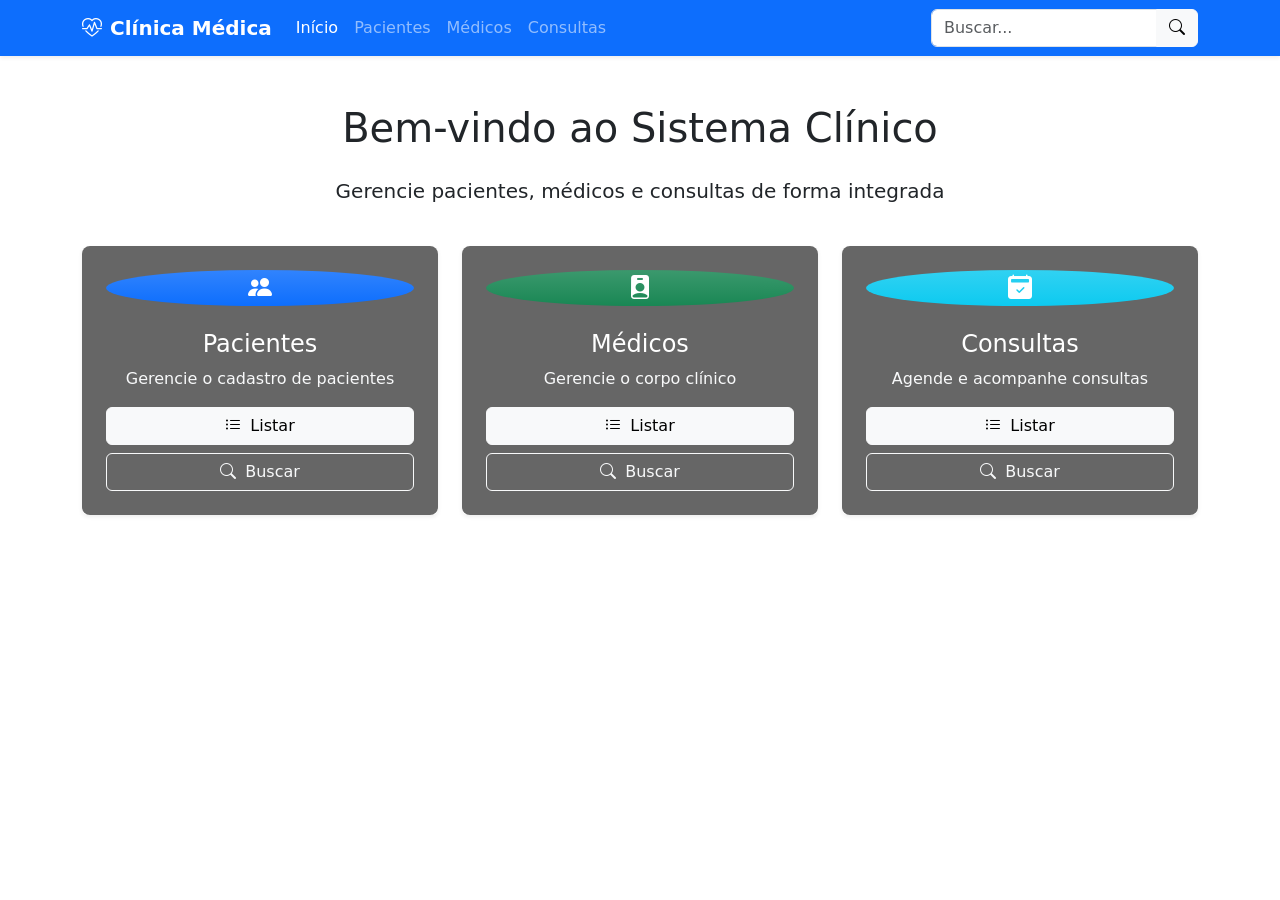
==== CadastrarCarro-main/src/main/resources/templates/index.html @ df716c15 "Removendo submódulo Clinica e adicionando arquivos como pasta normal" ====
<!DOCTYPE html>
<html xmlns:th="http://www.thymeleaf.org">
<head>
    <meta charset="UTF-8">
    <meta name="viewport" content="width=device-width, initial-scale=1">
    <title>Sistema Clínico</title>
    <link href="https://cdn.jsdelivr.net/npm/bootstrap@5.3.2/dist/css/bootstrap.min.css" rel="stylesheet">
    <link href="https://cdn.jsdelivr.net/npm/bootstrap-icons@1.11.1/font/bootstrap-icons.css" rel="stylesheet">
    <link href="/css/style.css" rel="stylesheet">
    <style>
        .search-box {
            max-width: 300px;
        }
        .card-hover:hover {
            transform: translateY(-5px);
            transition: transform 0.3s ease;
        }
        .bg-overlay {
            background-color: rgba(0, 0, 0, 0.6);
            border-radius: .5rem;
        }
        @media (max-width: 768px) {
            .search-box {
                max-width: 100%;
                margin-top: 10px;
            }
            .navbar-nav {
                margin-top: 10px;
            }
        }
    </style>
</head>
<body>
<div class="overlay"></div>
<nav class="navbar navbar-expand-lg navbar-dark bg-primary shadow-sm">
    <div class="container">
        <a class="navbar-brand d-flex align-items-center" href="/">
            <i class="bi bi-heart-pulse me-2"></i>
            <span class="fw-bold">Clínica Médica</span>
        </a>

        <button class="navbar-toggler" type="button" data-bs-toggle="collapse" data-bs-target="#navbarNav">
            <span class="navbar-toggler-icon"></span>
        </button>

        <div class="collapse navbar-collapse" id="navbarNav">
            <ul class="navbar-nav me-auto">
                <li class="nav-item">
                    <a class="nav-link active" href="/">Início</a>
                </li>
                <li class="nav-item">
                    <a class="nav-link" href="/pacientes">Pacientes</a>
                </li>
                <li class="nav-item">
                    <a class="nav-link" href="/medicos">Médicos</a>
                </li>
                <li class="nav-item">
                    <a class="nav-link" href="/consultas">Consultas</a>
                </li>
            </ul>

            <!-- Campo de busca global -->
            <form class="d-flex search-box" action="/buscar" method="get">
                <div class="input-group">
                    <input type="text" class="form-control" name="termo" placeholder="Buscar...">
                    <button class="btn btn-light" type="submit">
                        <i class="bi bi-search"></i>
                    </button>
                </div>
            </form>
        </div>
    </div>
</nav>

<div class="container my-5">
    <div class="row mb-4">
        <div class="col-12">
            <h1 class="display-6 text-center mb-4">Bem-vindo ao Sistema Clínico</h1>
            <p class="lead text-center">Gerencie pacientes, médicos e consultas de forma integrada</p>
        </div>
    </div>

    <div class="row g-4">
        <!-- Card Pacientes -->
        <div class="col-md-4">
            <div class="card card-hover h-100 border-0 shadow-sm text-white" style="background-image: url('https://cdn.prod.website-files.com/6320c82a55215f60d9e97f8b/647ca7b6b605ff3467ac9d0f_satisfacao-do-paciente.jpg'); background-size: cover; background-position: center;">
                <div class="card-body text-center p-4 bg-overlay">
                    <div class="feature-icon bg-primary bg-gradient text-white rounded-circle mx-auto mb-4 d-flex align-items-center justify-content-center">
                        <i class="bi bi-people-fill fs-4"></i>
                    </div>
                    <h3 class="h4">Pacientes</h3>
                    <p class="text-light">Gerencie o cadastro de pacientes</p>
                    <div class="d-grid gap-2">
                        <a href="/pacientes" class="btn btn-light">
                            <i class="bi bi-list-ul me-1"></i> Listar
                        </a>
                        <a href="/pacientes/buscar" class="btn btn-outline-light">
                            <i class="bi bi-search me-1"></i> Buscar
                        </a>
                    </div>
                </div>
            </div>
        </div>

        <!-- Card Médicos -->
        <div class="col-md-4">
            <div class="card card-hover h-100 border-0 shadow-sm text-white" style="background-image: url('https://img.freepik.com/fotos-gratis/jovem-medico-bonito-em-uma-tunica-medica-com-estetoscopio_1303-17818.jpg?semt=ais_hybrid&w=740'); background-size: cover; background-position: center;">
                <div class="card-body text-center p-4 bg-overlay">
                    <div class="feature-icon bg-success bg-gradient text-white rounded-circle mx-auto mb-4 d-flex align-items-center justify-content-center">
                        <i class="bi bi-person-badge-fill fs-4"></i>
                    </div>
                    <h3 class="h4">Médicos</h3>
                    <p class="text-light">Gerencie o corpo clínico</p>
                    <div class="d-grid gap-2">
                        <a href="/medicos" class="btn btn-light">
                            <i class="bi bi-list-ul me-1"></i> Listar
                        </a>
                        <a href="/medicos/buscar" class="btn btn-outline-light">
                            <i class="bi bi-search me-1"></i> Buscar
                        </a>
                    </div>
                </div>
            </div>
        </div>

        <!-- Card Consultas -->
        <div class="col-md-4">
            <div class="card card-hover h-100 border-0 shadow-sm text-white" style="background-image: url('https://img.freepik.com/fotos-gratis/blur-hospital_1203-7972.jpg?semt=ais_hybrid&w=740'); background-size: cover; background-position: center;">
                <div class="card-body text-center p-4 bg-overlay">
                    <div class="feature-icon bg-info bg-gradient text-white rounded-circle mx-auto mb-4 d-flex align-items-center justify-content-center">
                        <i class="bi bi-calendar2-check-fill fs-4"></i>
                    </div>
                    <h3 class="h4">Consultas</h3>
                    <p class="text-light">Agende e acompanhe consultas</p>
                    <div class="d-grid gap-2">
                        <a href="/consultas" class="btn btn-light">
                            <i class="bi bi-list-ul me-1"></i> Listar
                        </a>
                        <a href="/consultas/buscar" class="btn btn-outline-light">
                            <i class="bi bi-search me-1"></i> Buscar
                        </a>
                    </div>
                </div>
            </div>
        </div>
    </div>
</div>

<script src="https://cdn.jsdelivr.net/npm/bootstrap@5.3.2/dist/js/bootstrap.bundle.min.js"></script>
<script>
    document.addEventListener('DOMContentLoaded', function() {
        // Ativa tooltips
        var tooltipTriggerList = [].slice.call(document.querySelectorAll('[data-bs-toggle="tooltip"]'))
        var tooltipList = tooltipTriggerList.map(function (tooltipTriggerEl) {
            return new bootstrap.Tooltip(tooltipTriggerEl)
        });

        // Confirmação para ações importantes
        document.querySelectorAll('.btn-danger').forEach(button => {
            button.addEventListener('click', function(e) {
                if (!confirm('Tem certeza que deseja realizar esta ação?')) {
                    e.preventDefault();
                }
            });
        });
    });
</script>
</body>
</html>
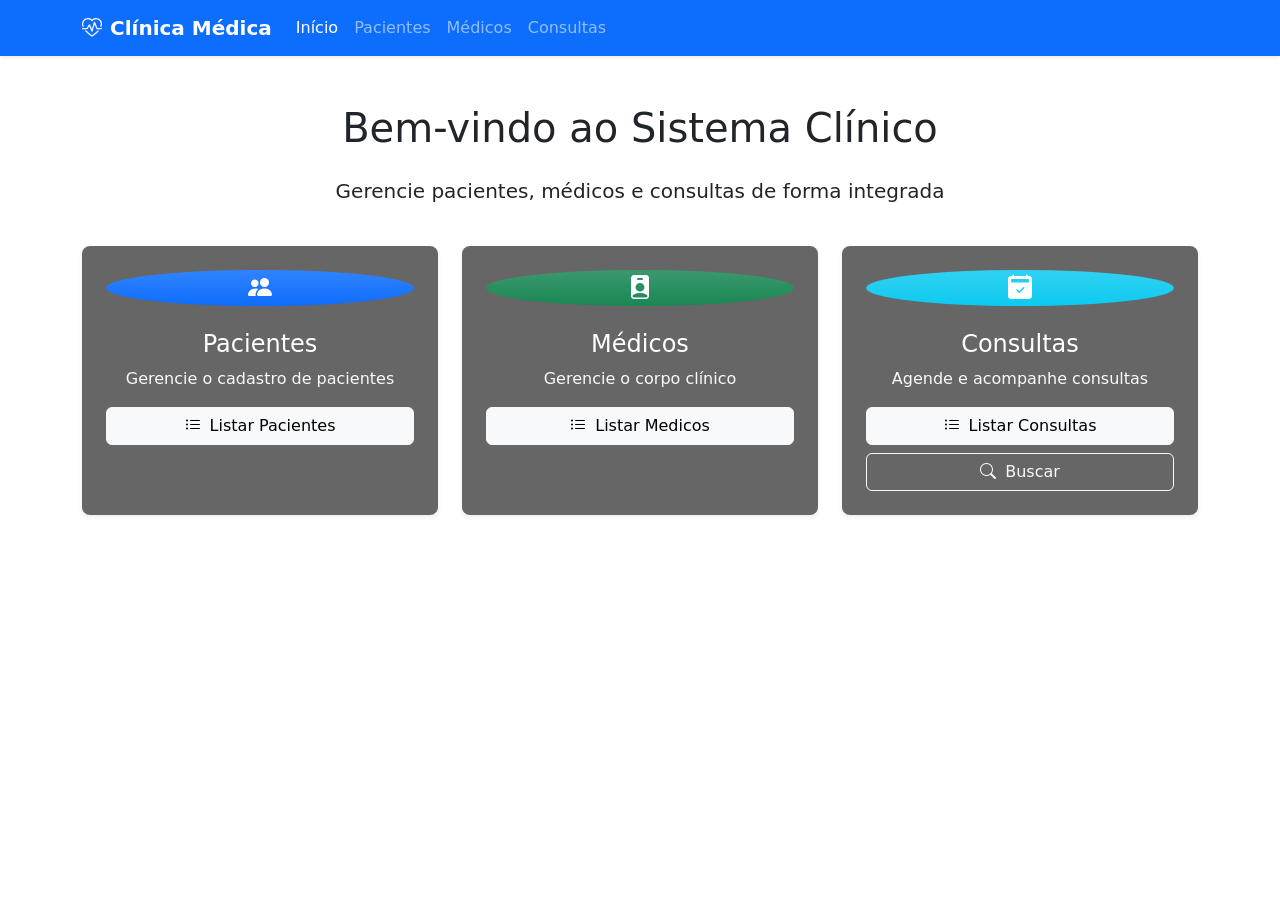
==== commit 4401bd7d: "Primeiro commit do projeto ClinicaProg" ====
--- a/CadastrarCarro-main/src/main/resources/templates/index.html
+++ b/CadastrarCarro-main/src/main/resources/templates/index.html
@@ -58,16 +58,6 @@
                     <a class="nav-link" href="/consultas">Consultas</a>
                 </li>
             </ul>
-
-            <!-- Campo de busca global -->
-            <form class="d-flex search-box" action="/buscar" method="get">
-                <div class="input-group">
-                    <input type="text" class="form-control" name="termo" placeholder="Buscar...">
-                    <button class="btn btn-light" type="submit">
-                        <i class="bi bi-search"></i>
-                    </button>
-                </div>
-            </form>
         </div>
     </div>
 </nav>
@@ -92,10 +82,7 @@
                     <p class="text-light">Gerencie o cadastro de pacientes</p>
                     <div class="d-grid gap-2">
                         <a href="/pacientes" class="btn btn-light">
-                            <i class="bi bi-list-ul me-1"></i> Listar
-                        </a>
-                        <a href="/pacientes/buscar" class="btn btn-outline-light">
-                            <i class="bi bi-search me-1"></i> Buscar
+                            <i class="bi bi-list-ul me-1"></i> Listar Pacientes
                         </a>
                     </div>
                 </div>
@@ -113,10 +100,7 @@
                     <p class="text-light">Gerencie o corpo clínico</p>
                     <div class="d-grid gap-2">
                         <a href="/medicos" class="btn btn-light">
-                            <i class="bi bi-list-ul me-1"></i> Listar
-                        </a>
-                        <a href="/medicos/buscar" class="btn btn-outline-light">
-                            <i class="bi bi-search me-1"></i> Buscar
+                            <i class="bi bi-list-ul me-1"></i> Listar Medicos
                         </a>
                     </div>
                 </div>
@@ -134,7 +118,7 @@
                     <p class="text-light">Agende e acompanhe consultas</p>
                     <div class="d-grid gap-2">
                         <a href="/consultas" class="btn btn-light">
-                            <i class="bi bi-list-ul me-1"></i> Listar
+                            <i class="bi bi-list-ul me-1"></i> Listar Consultas
                         </a>
                         <a href="/consultas/buscar" class="btn btn-outline-light">
                             <i class="bi bi-search me-1"></i> Buscar
